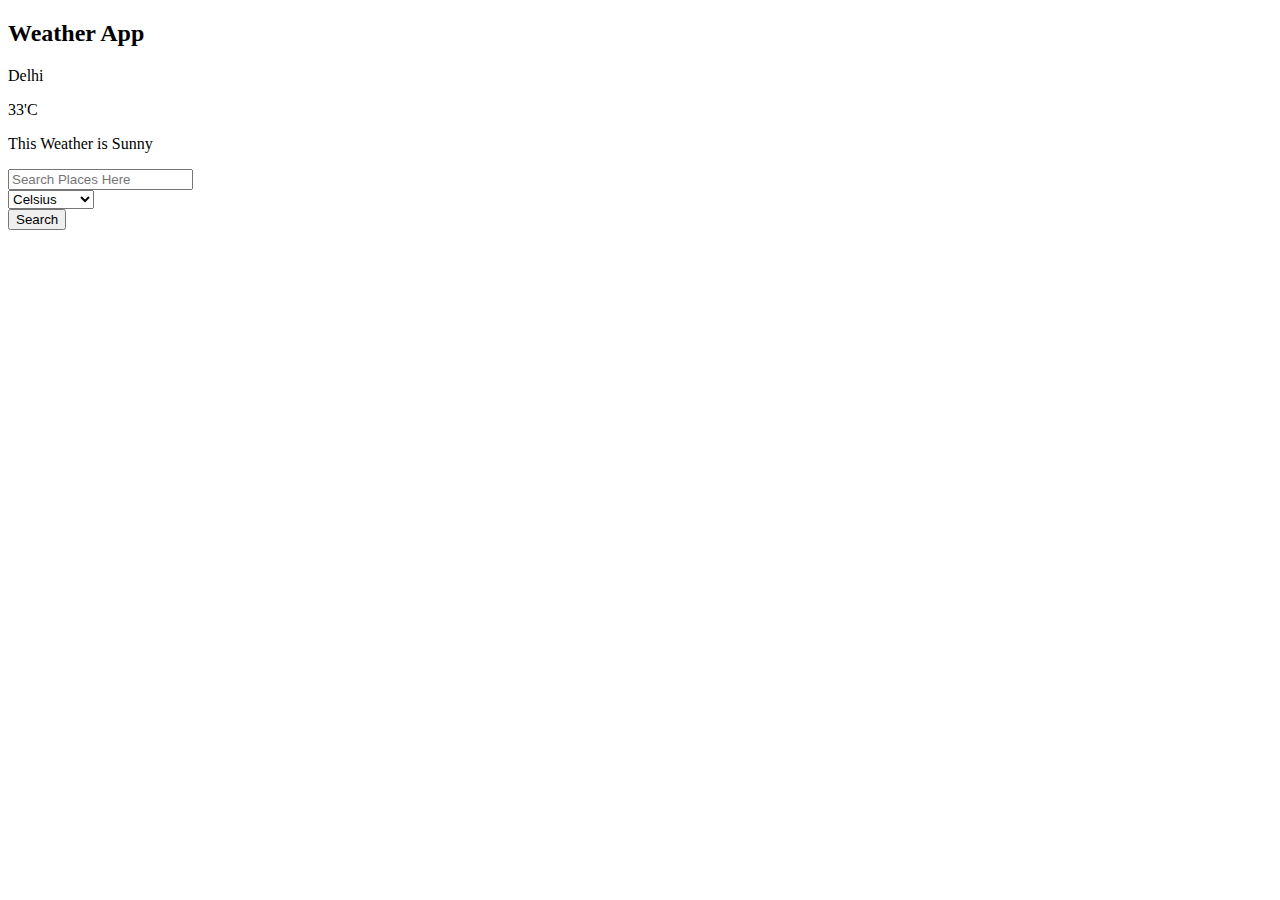
==== index.html @ 94e3bbc6 "Created basic HTML structure for the weather application" ====
<!DOCTYPE html>
<html lang="en">
  <head>
    <meta charset="UTF-8" />
    <meta name="viewport" content="width=device-width, initial-scale=1.0" />
    <title>Weather App</title>
    <link rel="stylesheet" href="css/style.css" />
  </head>
  <body>
    <div class="container">
      <div class="card">
        <div class="heading"><h2>Weather App</h2></div>
        <div class="heading">
          <div class="show-weather">
            <div class="weather-info">
              <p id="city-name">Delhi</p>
              <p id="temperature">33'C</p>
              <p id="weather-description">This Weather is Sunny</p>
            </div>
          </div>
        </div>
        <div class="search-elements">
          <input type="text" placeholder="Search Places Here" />
        </div>
        <div class="c-f">
          <select id="unit">
            <option value="metric">Celsius</option>
            <option value="imperial">Fahrenheit</option>
          </select>
        </div>
        <button>Search</button>
      </div>
    </div>
    <script src="js/app.js"></script>
  </body>
</html>
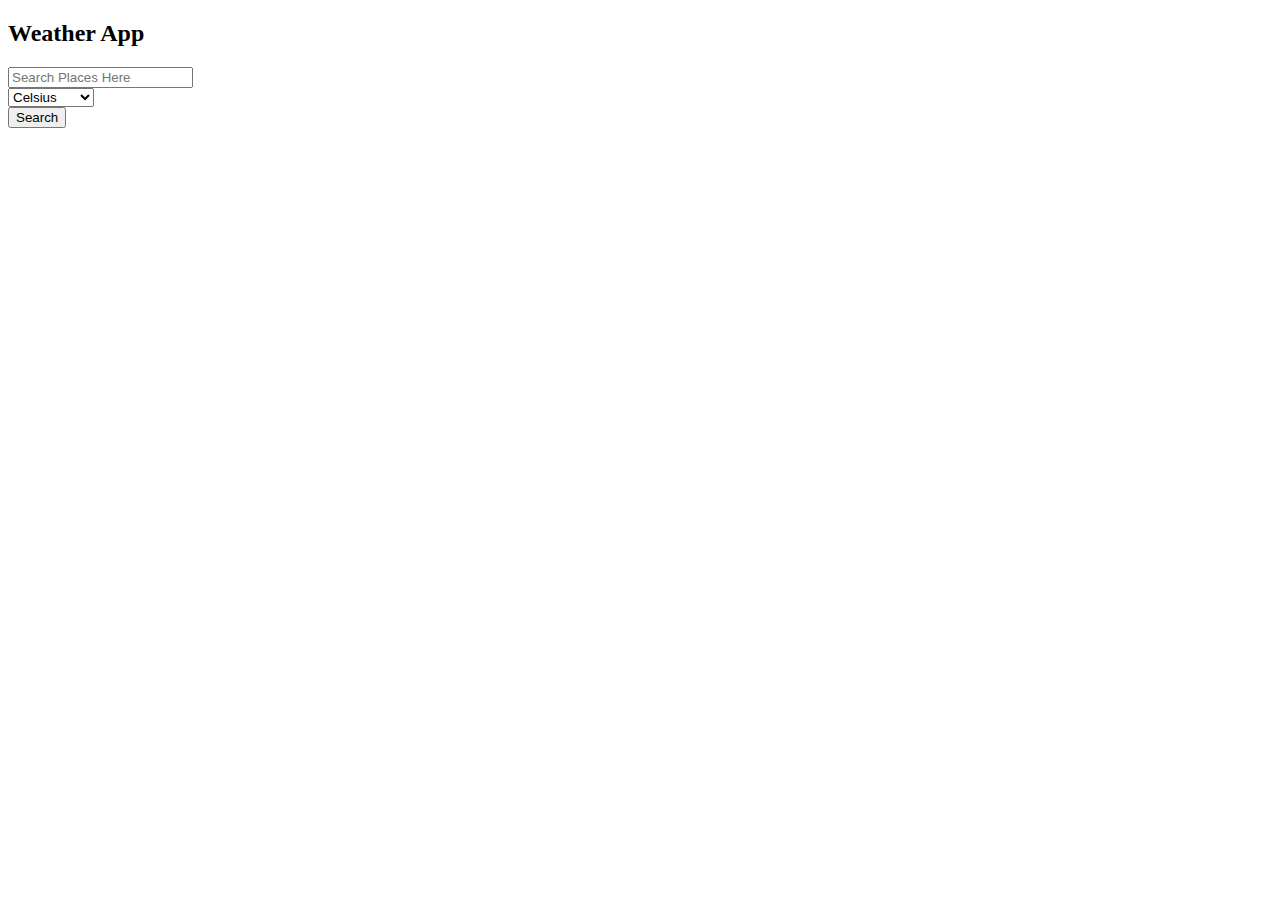
==== commit 68c23fe2: "created basic HTML structure for weather application" ====
--- a/index.html
+++ b/index.html
@@ -13,9 +13,9 @@
         <div class="heading">
           <div class="show-weather">
             <div class="weather-info">
-              <p id="city-name">Delhi</p>
-              <p id="temperature">33'C</p>
-              <p id="weather-description">This Weather is Sunny</p>
+              <p id="city-name"></p>
+              <p id="temperature"></p>
+              <p id="weather-description"></p>
             </div>
           </div>
         </div>
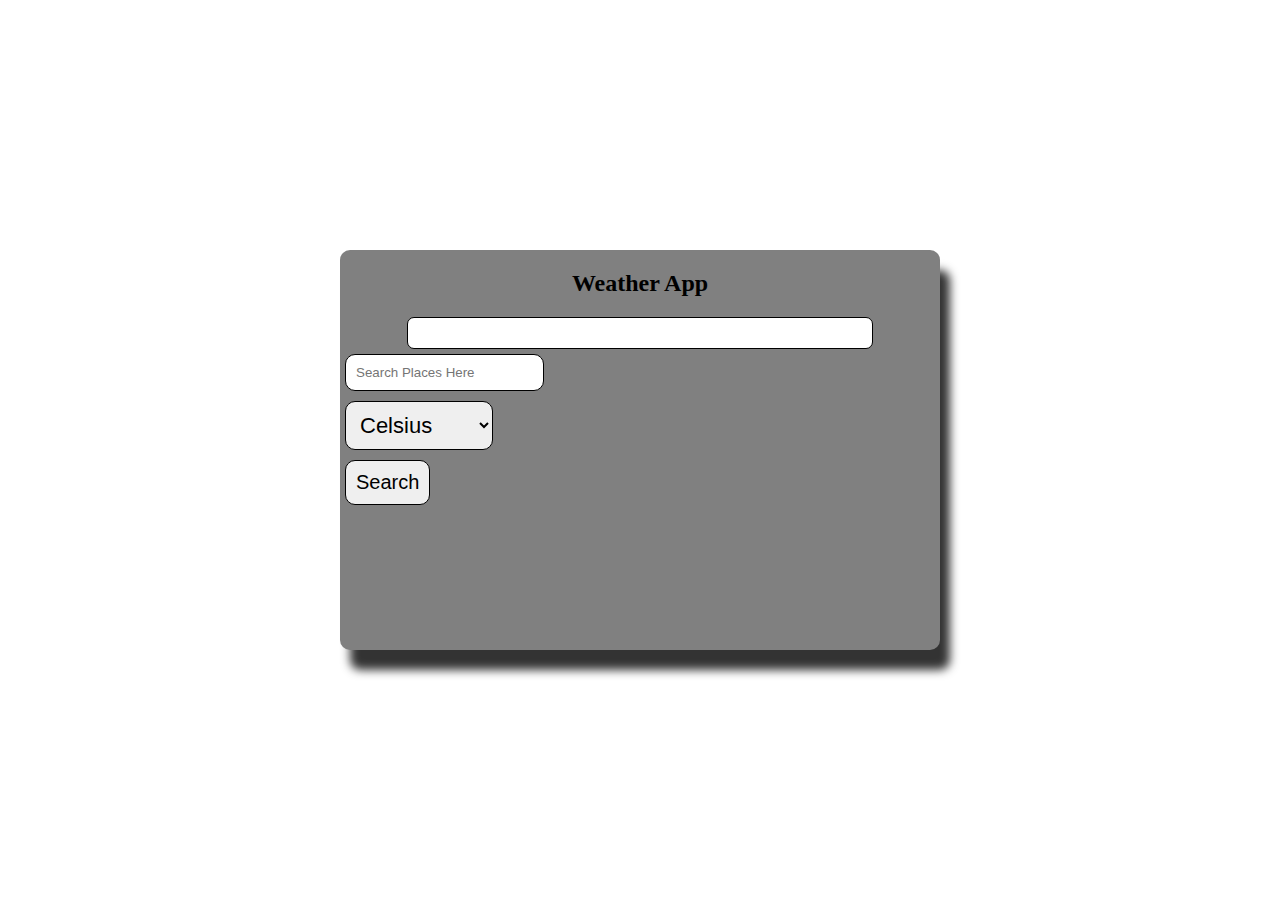
==== commit c8501dfc: "Added input field for entering city name and basic JavaScript handling" ====
--- a/index.html
+++ b/index.html
@@ -20,7 +20,7 @@
           </div>
         </div>
         <div class="search-elements">
-          <input type="text" placeholder="Search Places Here" />
+          <input id="city-input" type="text" placeholder="Search Places Here" />
         </div>
         <div class="c-f">
           <select id="unit">
@@ -28,7 +28,7 @@
             <option value="imperial">Fahrenheit</option>
           </select>
         </div>
-        <button>Search</button>
+        <button id="search-btn">Search</button>
       </div>
     </div>
     <script src="js/app.js"></script>
--- a/css/style.css
+++ b/css/style.css
@@ -0,0 +1,73 @@
+body{
+    margin: 0px;
+}
+
+.card{
+    background-color: grey;
+    width: 600px;
+    height: 400px;
+    border-radius: 10px;
+    box-shadow: 10px 20px 10px rgba(0, 0, 0, 0.8);
+}
+
+.show-weather .weather-info{
+    background-color: white;
+    width: 450px;
+    border-radius: 7px;
+    padding: 7px;
+    border: 1px solid black;
+}
+
+.show-weather .weather-info p{
+    margin-left: 130px;
+    font-size: 100px;
+    color: blue;
+    font-weight: bolder;
+}
+
+.heading{
+    display: flex;
+    justify-content: center;
+} 
+
+.search-elements input, .c-f select, button {
+   padding: 10px;
+   border-radius: 10px;
+   margin: 5px;
+   border: 1px solid black;
+}
+
+button{
+    font-size: 20px;
+}
+
+select{
+    border-radius: 10px;
+    font-size: 22px;
+}
+
+.show-weather .weather-info p{
+    font-size: 16px;
+}
+
+.container{
+    background-color: white;
+    display: flex;
+    width: 100%;
+    height: 100vh;
+    justify-content: center;
+    align-items: center;
+}
+
+@media (max-width: 600px) {
+  .container .show-weather .weather-info{
+    width: 350px;
+    margin-left: 14px;
+    margin-right: 14px;
+  }
+
+  .container .card{
+    margin: 15px;
+  }
+    }
+    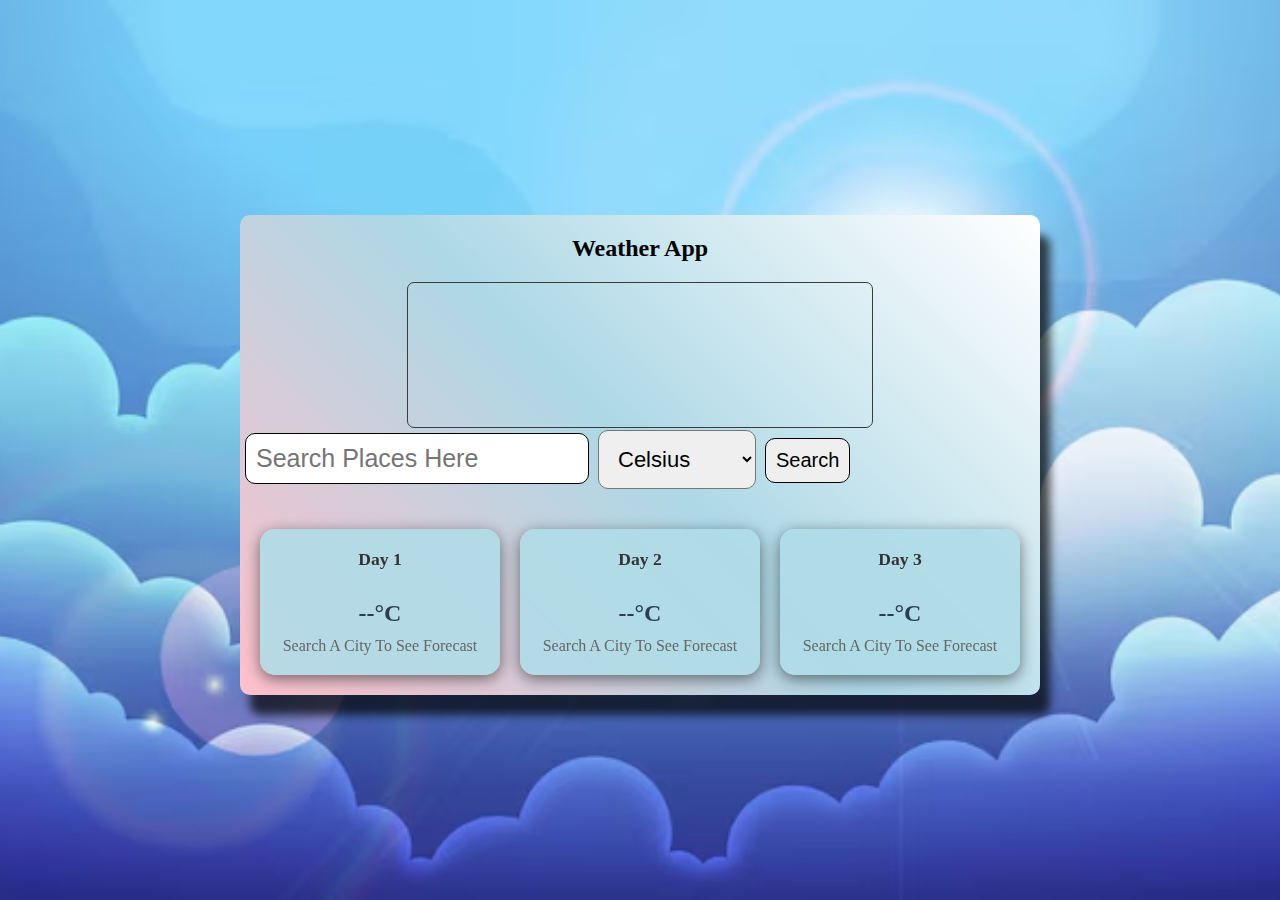
==== commit fffc3649: "Designed HTML section for 3-day weather forecast" ====
--- a/index.html
+++ b/index.html
@@ -8,27 +8,72 @@
   </head>
   <body>
     <div class="container">
-      <div class="card">
-        <div class="heading"><h2>Weather App</h2></div>
-        <div class="heading">
-          <div class="show-weather">
-            <div class="weather-info">
-              <p id="city-name"></p>
-              <p id="temperature"></p>
-              <p id="weather-description"></p>
+      <div class="weather_data">
+        <div class="card">
+          <div class="heading"><h2>Weather App</h2></div>
+          <div class="heading">
+            <div class="show-weather">
+              <div class="weather-info">
+                <p id="city-name"></p>
+                <p id="temperature"></p>
+                <p id="weather-description"></p>
+              </div>
+            </div>
+          </div>
+          <div class="search-elements">
+            <input
+              id="city-input"
+              type="text"
+              placeholder="Search Places Here"
+            />
+
+            <select id="unit">
+              <option value="metric">Celsius</option>
+              <option value="imperial">Fahrenheit</option>
+            </select>
+
+            <button id="search-btn">Search</button>
+          </div>
+
+          <div class="days">
+            <div class="day-card">
+              <div class="day-date">Day 1</div>
+              <div class="day-weather-icon">
+                <img
+                  src="image/sunny.png"
+                  alt="Weather Icon"
+                  style="display: none"
+                />
+              </div>
+              <div class="day-temperature">--°C</div>
+              <div class="day-description">Search a city to see forecast</div>
+            </div>
+            <div class="day-card">
+              <div class="day-date">Day 2</div>
+              <div class="day-weather-icon">
+                <img
+                  src="image/sunny.png"
+                  alt="Weather Icon"
+                  style="display: none"
+                />
+              </div>
+              <div class="day-temperature">--°C</div>
+              <div class="day-description">Search a city to see forecast</div>
+            </div>
+            <div class="day-card">
+              <div class="day-date">Day 3</div>
+              <div class="day-weather-icon">
+                <img
+                  src="image/sunny.png"
+                  alt="Weather Icon"
+                  style="display: none"
+                />
+              </div>
+              <div class="day-temperature">--°C</div>
+              <div class="day-description">Search a city to see forecast</div>
             </div>
           </div>
         </div>
-        <div class="search-elements">
-          <input id="city-input" type="text" placeholder="Search Places Here" />
-        </div>
-        <div class="c-f">
-          <select id="unit">
-            <option value="metric">Celsius</option>
-            <option value="imperial">Fahrenheit</option>
-          </select>
-        </div>
-        <button id="search-btn">Search</button>
       </div>
     </div>
     <script src="js/app.js"></script>
--- a/css/style.css
+++ b/css/style.css
@@ -1,73 +1,154 @@
-body{
+body {
     margin: 0px;
-}
-
-.card{
-    background-color: grey;
-    width: 600px;
-    height: 400px;
+  }
+  
+  .card {
+    background: linear-gradient(45deg, pink, lightblue, white);
+    width: auto;
+    min-width: 10vw;
+    height: auto;
     border-radius: 10px;
-    box-shadow: 10px 20px 10px rgba(0, 0, 0, 0.8);
-}
-
-.show-weather .weather-info{
-    background-color: white;
+    box-shadow: 10px 20px 10px rgba(0, 0, 0, 0.7);
+    margin-top: 10px;
+  }
+  
+  .show-weather .weather-info {
     width: 450px;
+    height: 130px;
     border-radius: 7px;
     padding: 7px;
-    border: 1px solid black;
-}
-
-.show-weather .weather-info p{
-    margin-left: 130px;
-    font-size: 100px;
-    color: blue;
+    border: 1px solid rgb(55, 61, 60);
+  }
+  
+  .show-weather .weather-info p {
+    margin-left: 100px;
+    color: black;
     font-weight: bolder;
-}
-
-.heading{
+  }
+  
+  .heading {
     display: flex;
     justify-content: center;
-} 
-
-.search-elements input, .c-f select, button {
-   padding: 10px;
-   border-radius: 10px;
-   margin: 5px;
-   border: 1px solid black;
-}
-
-button{
+  }
+  
+  .search-elements input,
+  .c-f select,
+  button {
+    padding: 10px;
+    border-radius: 10px;
+    margin: 5px;
+    border: 1px solid black;
+  }
+  
+  button {
     font-size: 20px;
-}
-
-select{
+  }
+  
+  select {
     border-radius: 10px;
     font-size: 22px;
-}
-
-.show-weather .weather-info p{
-    font-size: 16px;
-}
-
-.container{
-    background-color: white;
+    padding: 15px;
+  }
+  
+  .show-weather .weather-info p {
+    font-size: 20px;
+  }
+  
+  .container {
+    background-image: url(../image/bgSunny.avif);
+    background-size: cover;
+    background-position: center;
     display: flex;
     width: 100%;
     height: 100vh;
     justify-content: center;
     align-items: center;
-}
-
-@media (max-width: 600px) {
-  .container .show-weather .weather-info{
-    width: 350px;
-    margin-left: 14px;
-    margin-right: 14px;
   }
-
-  .container .card{
-    margin: 15px;
+  
+  #city-input {
+    font-size: 25px;
   }
+  
+  .days {
+    display: flex;
+    justify-content: space-around;
+    gap: 20px;
+    padding: 20px;
+    margin-top: 20px;
+    flex-wrap: wrap;
+  }
+  
+  .day-card {
+    background: rgba(175, 220, 231, 0.9);
+    border-radius: 15px;
+    padding: 20px;
+    width: 200px;
+    text-align: center;
+    box-shadow: 0 4px 15px rgba(0, 0, 0, 0.5);
+    transition: transform 0.3s ease;
+    backdrop-filter: blur(5px);
+  }
+  
+  .day-card:hover {
+    transform: translateY(-5px);
+  }
+  
+  .day-date {
+    font-size: 1.1em;
+    font-weight: bold;
+    color: #333;
+    margin-bottom: 10px;
+  }
+  
+  .day-weather-icon {
+    display: flex;
+    justify-content: center;
+    align-items: center;
+    margin: 15px 0;
+    width: 100%;
+  }
+  
+  .day-weather-icon img {
+    width: 60px;
+    height: 60px;
+    object-fit: contain;
+    display: block;
+    margin: 0 auto;
+  }
+  
+  .day-temperature {
+    font-size: 1.5em;
+    font-weight: bold;
+    color: #2c3e50;
+    margin: 10px 0;
+  }
+  
+  .day-description {
+    font-size: 1em;
+    color: #666;
+    text-transform: capitalize;
+  }
+  
+  @media (max-width: 768px) {
+    .days {
+      flex-direction: column;
+      align-items: center;
+      gap: 15px;
     }
-    +  
+    .day-card {
+      width: 80%;
+      max-width: 300px;
+    }
+  
+    .container .show-weather .weather-info {
+      width: 350px;
+      margin-left: 14px;
+      margin-right: 14px;
+    }
+  
+    .container .card {
+      margin: 15px;
+    }
+  }
+  